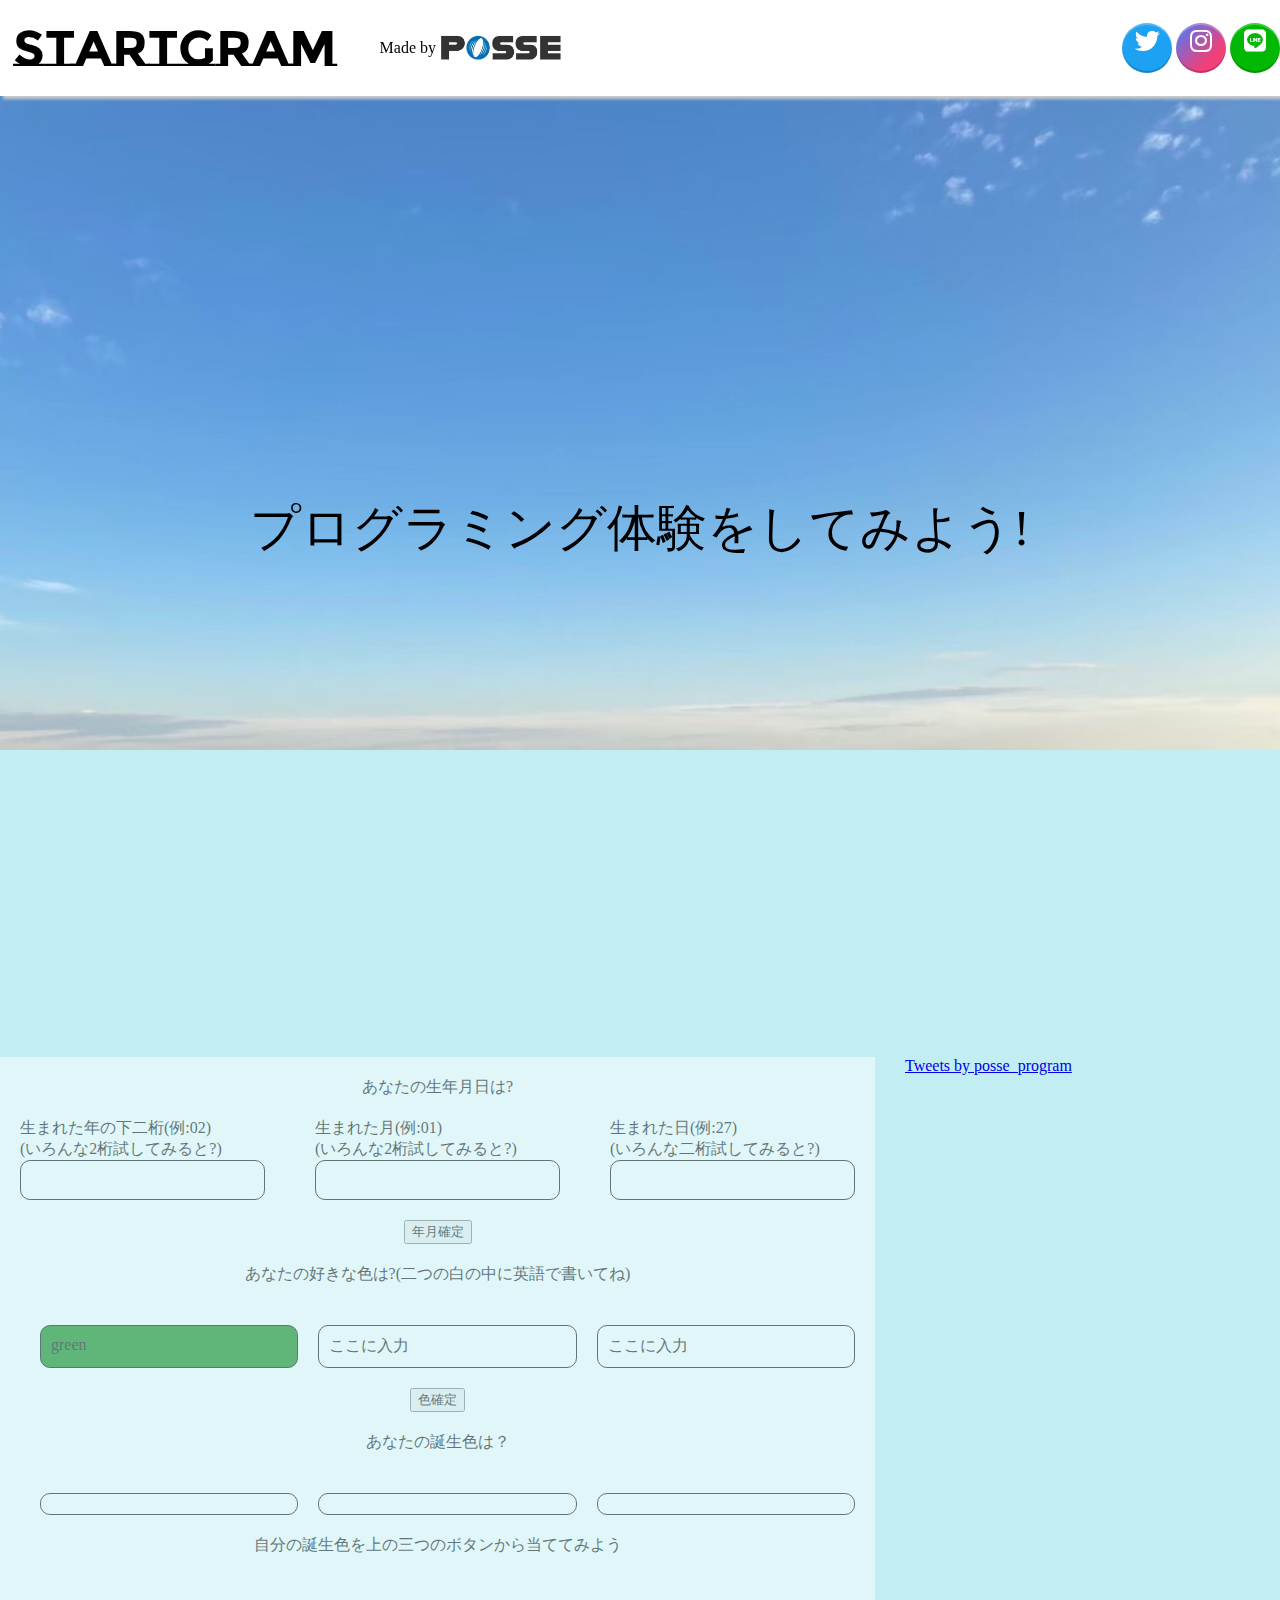
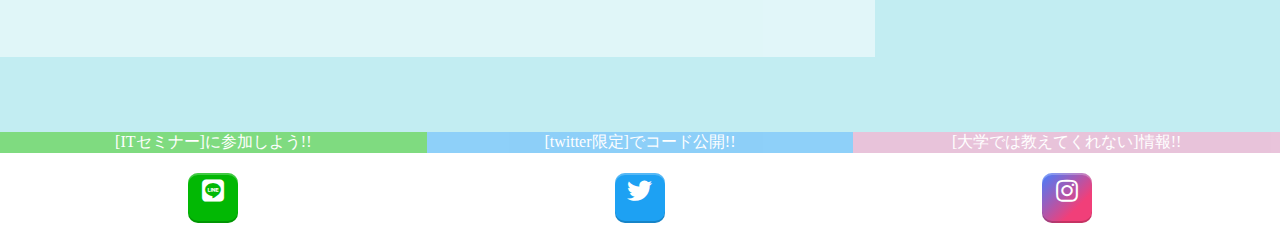
==== index.html @ d0ce382f "レスポンシブ対応実装" ====
<!DOCTYPE html>
<html lang="ja">

<head>
    <meta charset="UTF-8">
    <meta http-equiv="X-UA-Compatible" content="IE=edge">
    <meta name="viewport" content="width=device-width, initial-scale=1.0">
    <link rel="stylesheet" href="reset.css">
    <link rel="stylesheet" href="style.css">
    <link href="https://use.fontawesome.com/releases/v5.6.1/css/all.css" rel="stylesheet">
    <link href="https://fonts.googleapis.com/css?family=Montserrat+Subrayada" rel="stylesheet">
    <script type="text/javascript" src="https://code.jquery.com/jquery-1.12.4.min.js"></script>
    <title>Startgram</title>
</head>

<body>
    <header id="posselogoLink wrapper">
        <div class="site-header">
            <div class="title-of-website">

                <div class="menu-content">
                    <ul class="topmenu">
                        <li class="header-list">
                            <a href="#top" onclick="$('html,body').animate({ scrollTop: 0 }); return false;">
                                <span class="homepage-title">Startgram</span>
                            </a>
                        </li>

                    </ul>
                </div>
                <h1 class="posselogo">
                    Made by
                    <a href="https://posse-ap.com/">
                        <img src="posselogo.jpg" alt="POSSEロゴ">
                    </a>
                    </a>
                </h1>
            </div>
            <div>
                <a href="https://twitter.com/posse_program?ref_src=twsrc%5Etfw" class="btn-social-circle btn-social-circle--twitter">
                    <i class="fab fa-twitter"></i>
                </a>

                <a href="https://www.instagram.com/posse_programming/?ref=badge" class="btn-social-circle btn-social-circle--instagram">
                    <span class="insta">
            <i class="fab fa-instagram"></i>
          </span>
                </a>


                <a href="https://lin.ee/sQdqKjf" class="btn-social-circle btn-social-circle--line">
                    <i class="fab fa-line"></i>
                </a>
            </div>
        </div>
    </header>
    <div class="container">
        <div id="main-title">プログラミング体験をしてみよう!</div>
        <section class="main">
            <div id="main-container">
                <div>
                    <div id="question0">あなたの生年月日は?
                        <div class="input-birth">
                            <div>生まれた年の下二桁(例:02)<br>(いろんな2桁試してみると?)
                                <div class="input" id="edit-year" contenteditable="true"></div>
                            </div>
                            <div>生まれた月(例:01)<br>(いろんな2桁試してみると?)
                                <div class="input" id="edit-month" contenteditable="true"></div>
                            </div>
                            <div>生まれた日(例:27)<br>(いろんな二桁試してみると?)
                                <div class="input" id="edit-date" contenteditable="true"></div>
                            </div>
                        </div>
                        <div class="button-container">
                            <button id="decide-birth">年月確定</button>
                        </div>
                    </div>
                    <div id="question1">あなたの好きな色は?(二つの白の中に英語で書いてね)
                        <div id="choice-container1">
                            <div id="choice10">green</div>
                            <div id="choice11" contenteditable="true">ここに入力</div>
                            <div id="choice12" contenteditable="true">ここに入力</div>
                        </div>
                        <div class="button-container">
                            <button id="decide-color">色確定</button>
                        </div>
                    </div>
                    <div id="question2">あなたの誕生色は？
                        <div id="choice-container2">
                            <div id="choice20"></div>
                            <div id="choice21"></div>
                            <div id="choice22"></div>
                        </div>
                        <div id="answer2">自分の誕生色を上の三つのボタンから当ててみよう</div>
                    </div>
                </div>
            </div>
            <div id="side-container">
                <a class="twitter-timeline" data-lang="ja" data-width="470" data-height="600" data-theme="light" href="https://twitter.com/posse_program?ref_src=twsrc%5Etfw">Tweets by posse_program</a>
                <script async src="https://platform.twitter.com/widgets.js" charset="utf-8"></script>
            </div>
            <div class="responsive-tweet">
                <blockquote class="twitter-tweet">
                    <p lang="ja" dir="ltr">プログラミングは9割挫折するって言われてるけど、POSSEに入ってから1年以上プログラミング継続できてるなぁ😌<br>メンバーにわからないところ聞いたり、一緒に勉強できるから楽しいし、何より学びになるのが最高すぎる✨<br>これからも全員で成長していこうねぇー！<br><br> <a href="https://twitter.com/hashtag/%E9%A7%86%E3%81%91%E5%87%BA%E3%81%97%E3%82%A8%E3%83%B3%E3%82%B8%E3%83%8B%E3%82%A2%E3%81%A8%E7%B9%8B%E3%81%8C%E3%82%8A%E3%81%9F%E3%81%84?src=hash&amp;ref_src=twsrc%5Etfw">#駆け出しエンジニアと繋がりたい</a></p>&mdash;
                    POSSE | 新メンバー募集中！ (@posse_program) <a href="https://twitter.com/posse_program/status/1436269216013815810?ref_src=twsrc%5Etfw">September 10, 2021</a></blockquote>
                <script async src="https://platform.twitter.com/widgets.js" charset="utf-8"></script>
            </div>
    </div>
    </section>
    <!-- section2-->
    <section id="share-section">
        <div class="explain-message">
            <p>あなたが書いたカラーは、<span class="important-word">プログラミングのコード</span>として使われています!</p>
            <p>これはPOSSEの<span class="important-word">半年間の活動</span>で実際に作れるようになります!</p>
        </div>
        <div class="share-message">
            <span>↓あなたのラッキーカラーを共有↓</span>
        </div>
        
        <div class="share-button">
            <div>
                <iframe id="twitter-widget-2" scrolling="no" frameborder="0" allowtransparency="true" allowfullscreen="true" class="twitter-share-button twitter-share-button-rendered twitter-tweet-button" title="Twitter Tweet Button" src="https://platform.twitter.com/widgets/tweet_button.4e067713e19d4fff483536ddc4df18b9.ja.html#dnt=false&amp;hashtags=%E8%A1%A8%E5%8F%82%E9%81%93&amp;id=twitter-widget-2&amp;lang=ja&amp;original_referer=http%3A%2F%2F127.0.0.1%3A5500%2F&amp;related=posse_program&amp;size=l&amp;text=Document&amp;time=1644976574074&amp;type=share&amp;url=https%3A%2F%2Fposse-ap.com%2F&amp;via=posse_program" data-url="https://posse-ap.com/" style="position: static; visibility: visible; width: 100px; height: 50px;"></iframe>
                <!-- <a href="https://twitter.com/share?ref_src=twsrc%5Etfw" class="twitter-share-button" data-url="https://posse-ap.com/" data-text="" data-via="posse_program" data-hashtags="表参道" data-related="posse_program" data-size="large" data-show-count="false" id="check-button">Tweet</a>
                <!-- <script async src="https://platform.twitter.com/widgets.js" charset="utf-8"></script> --> 
            </div>
            <div>
                <!-- 表示されない -->
            </div>
           
        </div>
    </section>
    </div>
    <!-- footer -->
    <footer>

        <div class=" line-area">
            <div class="icon line-title">[ITセミナー]に参加しよう!!</div>
            <div class="icon">
                <a href=" https://lin.ee/sQdqKjf " class="btn-social-circle btn-social-circle--line app-mark">
                    <i class="fab fa-line "></i>
                </a>
            </div>
        </div>
        <!-- 表示されない -->

        <div class="twitter-area">
            <div class="icon twitter-title ">[twitter限定]でコード公開!!</div>
            <div class="icon">
                <a href="https://twitter.com/posse_program?ref_src=twsrc%5Etfw " class="btn-social-circle btn-social-circle--twitter app-mark">
                    <i class="fab fa-twitter "></i>
                </a>
            </div>
        </div>
        <div class="insta-area">
            <div class="icon insta-title">[大学では教えてくれない]情報!!</div>
            <div class="icon">
                <a href="https://www.instagram.com/posse_programming/?ref=badge " class="btn-social-circle btn-social-circle--instagram app-mark">
                    <span class="insta ">
                     <i class="fab fa-instagram "></i>
                    </span>
                </a>
            </div>
    </footer>
</body>
<script src="script.js "></script>
<script src="https://www.line-website.com/social-plugins/js/thirdparty/loader.min.js " async="async " defer="defer "></script>

</html>
---- style.css ----
body {
        background-color: #C2EDF2;
        background-image: url("skyphoto.jpg");
        background-repeat: no-repeat;
        background-size: 100% 750px;
        /* 1400px 750px; */
        margin: 0;
        padding: 0;
        /* position: fixed; */
    }
    /* //////////header//////////// */
    
    .title-of-website {
        display: flex;
        margin-right: auto;
    }
    /* .all-header {
    display: flex;
    justify-content: center;
    background: white;
    position: fixed;
    width: 100%;
    height: 96px;
    z-index: 100;
    box-shadow: 3px 3px 3px rgb(204 204 204);
} */
    
    .site-header {
        display: flex;
        align-items: center;
        justify-content: center;
        background: white;
        position: fixed;
        width: 100%;
        height: 96px;
        z-index: 100;
        box-shadow: 3px 3px 3px rgb(204 204 204);
        display: flex;
        align-items: center;
        font-family: "Yu Gothic", "游ゴシック", YuGothic, "游ゴシック体";
        height: 96px;
        top: 0;
    }
    
    .posselogo {
        text-align: center;
        align-items: center;
        display: flex;
    }
    
    .posselogo img {
        max-width: 130px;
        vertical-align: middle;
        object-fit: cover;
    }
    
    .menu-content {
        margin-right: 30px;
    }
    
    .topmenu {
        justify-content: center;
        display: flex;
        font-weight: bold;
        font-size: 20px;
        flex-grow: 1;
    }
    /* ヘッダー内の文字に触れた時 */
    
    .header-list a:hover {
        color: gray;
        border-radius: 10px;
        transition: 0.3s;
    }
    /* ヘッダー内文字 */
    
    .header-list a {
        text-decoration: none;
        color: black;
        padding: 0 1vw;
        white-space: nowrap;
    }
    
    .homepage-title {
        font-family: 'Montserrat Subrayada', sans-serif;
        font-size: 50px;
    }
    /* ツイッタ,インスタ、LINEの共有ボタン*/
    
    .btn-social-circle {
        display: inline-block;
        position: relative;
        box-sizing: border-box;
        text-decoration: none;
        color: #FFF;
        width: 50px;
        height: 50px;
        padding: 5px;
        font-size: 25px;
        border-radius: 50%;
        text-align: center;
        box-shadow: inset 0 2px 0px rgba(255, 255, 255, 0.25), inset 0 -2px 0px rgba(0, 0, 0, 0.18);
        transition: .2s;
    }
    
    .btn-social-circle .fa-instagram .fa-twitter {
        line-height: 30px;
    }
    
    .btn-social-circle:hover {
        box-shadow: none;
    }
    
    .btn-social-circle--twitter {
        background: #1da1f3;
        /* border: solid 5px #1da1f3; */
    }
    
    .btn-social-circle--instagram {
        background: linear-gradient(135deg, #427eff 0%, #f13f79 70%) no-repeat;
        /*グラデーション①*/
        ;
        /* border: solid 5px linear-gradient(135deg, #427eff 0%, #f13f79 70%) no-repeat; */
        /* linear-gradient(135deg, #427eff 0%, #f13f79 70%) no-repeat; */
    }
    
    .btn-social-circle--line {
        background: #02B804;
        /* border: solid 5px #02B804; */
    }
    
    .container {
        margin: 0 auto;
        /* width: 1200px; */
    }
    /* /////////section1//////////  */
    
    #main-title {
        margin: 55vh 0;
        text-align: center;
        font-size: 50px;
    }
    
    .main {
        display: flex;
        margin: 75px auto;
        gap: 20px;
    }
    
    #main-container {
        width: 70%;
        height: 600px;
        margin-right: 10px;
        background-color: white;
        opacity: 0.5;
    }
    
    h2 {
        text-align: center;
        margin: 30px 0;
        font-size: 30px;
    }
    
    #question0,#question1,#question2{
        margin-bottom: 20px;
        margin-top: 20px;
        text-align:center;
    }
    
    .input-birth {
        display: flex;
        padding:20px;
    }
    .input-birth>div+div{
        margin-left:50px;
    }
    .input-birth>div {
        width:calc(100% /3);
    }
    
    .button-container{
        display:flex;
        justify-content: center;
    }

    #choice-container1,
    #choice-container2 {
        display: flex;
        padding:20px;
    }
    
    #choice-container1>div,
    #choice-container2>div {
        width:calc(100% / 3);
        margin-top: 20px;
        margin-left:20px;
        background-color: white;
        border: 1px solid black;
        padding: 10px;
        border-radius:10px;
    }
    
    #answer2 {
        margin-bottom: 20px;
        display: inline-block;
        text-align: center;
    }
    
    #side-container {
        width: 30%;
        height: 600px;
    }
    
    .input {
        background-color: white;
        border: 1px solid black;
        padding:10px;
        border-radius:10px;
    }
    
    .responsive-tweet {
        display: none;
    }
    /* /////// section2/////////// */
    
    #share-section {
        display: flex;
        flex-direction: column;
        align-items: center;
        text-align: center;
        justify-content: center;
        border: 3px solid grey;
        border-radius: 20px;
        /* margin-top: 20px; */
        z-index: 1;
        /* margin: 100px; */
        margin: 100px 10vw;
        padding: 20px 10px;
    }
    
    .share-button {
        display: flex;
        gap: 20px;
    }
    
    .share-message {
        letter-spacing: 0.42em;
    }
    
    .explain-message {
        letter-spacing: 0.22em;
    }
    
    .important-word {
        font-weight: bold;
    }
   
/*///////// footer ///////////// */
    
    footer {
        display: flex;
        text-align: center;
        background-color: white;
        width: 100%;
        height: 100px;
    }
    
    footer>div {
        width: calc(100% / 3);
    }
    
    .line-title {
        background-color: #02B804;
        background-size: 10px 10px;
        opacity: 0.5;
        color: white;
    }
    
    .twitter-title {
        background-color: #1da1f3;
        background-size: 10px 10px;
        opacity: 0.5;
        color: white;
    }
    
    .insta-title {
        background-color: #D389B7;
        background-size: 10px 10px;
        opacity: 0.5;
        color: white;
    }
    
    .app-mark {
        top: 20px;
        border-radius: 10px;
    }
    
    .icon {
        display: flex;
        flex-direction: column;
        text-align: center;
        align-items: center;
    }
    
    @media screen and (max-width: 960px) {
        html {
            max-width: 960px;
        }
        .main {
            max-width: 900px;
        }
        .container {
            margin: 0 auto;
            max-width: 960px;
        }
    }
    
    @media screen and (max-width: 768px) {
        html {
            max-width: 768px;
        }
        .homepage-title {
            font-size: 4vw;
        }
        #main-title {
            font-size: 40px;
        }
        .main {
            max-width: 730px;
        }
    }
    
    @media screen and (max-width: 600px) {
        .title-of-website {
            margin: 0;
        }

        .main-header {
            max-width: 600px;
        }
        .site-header {
            max-width: 600px;
        }
        #main-title {
            font-size: 5vw;
        }
        #main-container {
            width: 90%;
            margin: auto;
        }
        #side-container {
            display: none;
        }
        .responsive-tweet {
            display: block;
            width: 90%;
            margin: auto;
        }
        .main {
            flex-direction: column;
        }
        .btn-social-circle {
            display: none;
        }
        .linelogo {
            display: none;
        }
        .footer-linelogo {
            display: block;
        }
        footer {
            flex-basis: 33%;
            height: 130px;
        }

        .app-mark {
            display: block;
        }
    }
    
    @media screen and (max-width: 480px) {}
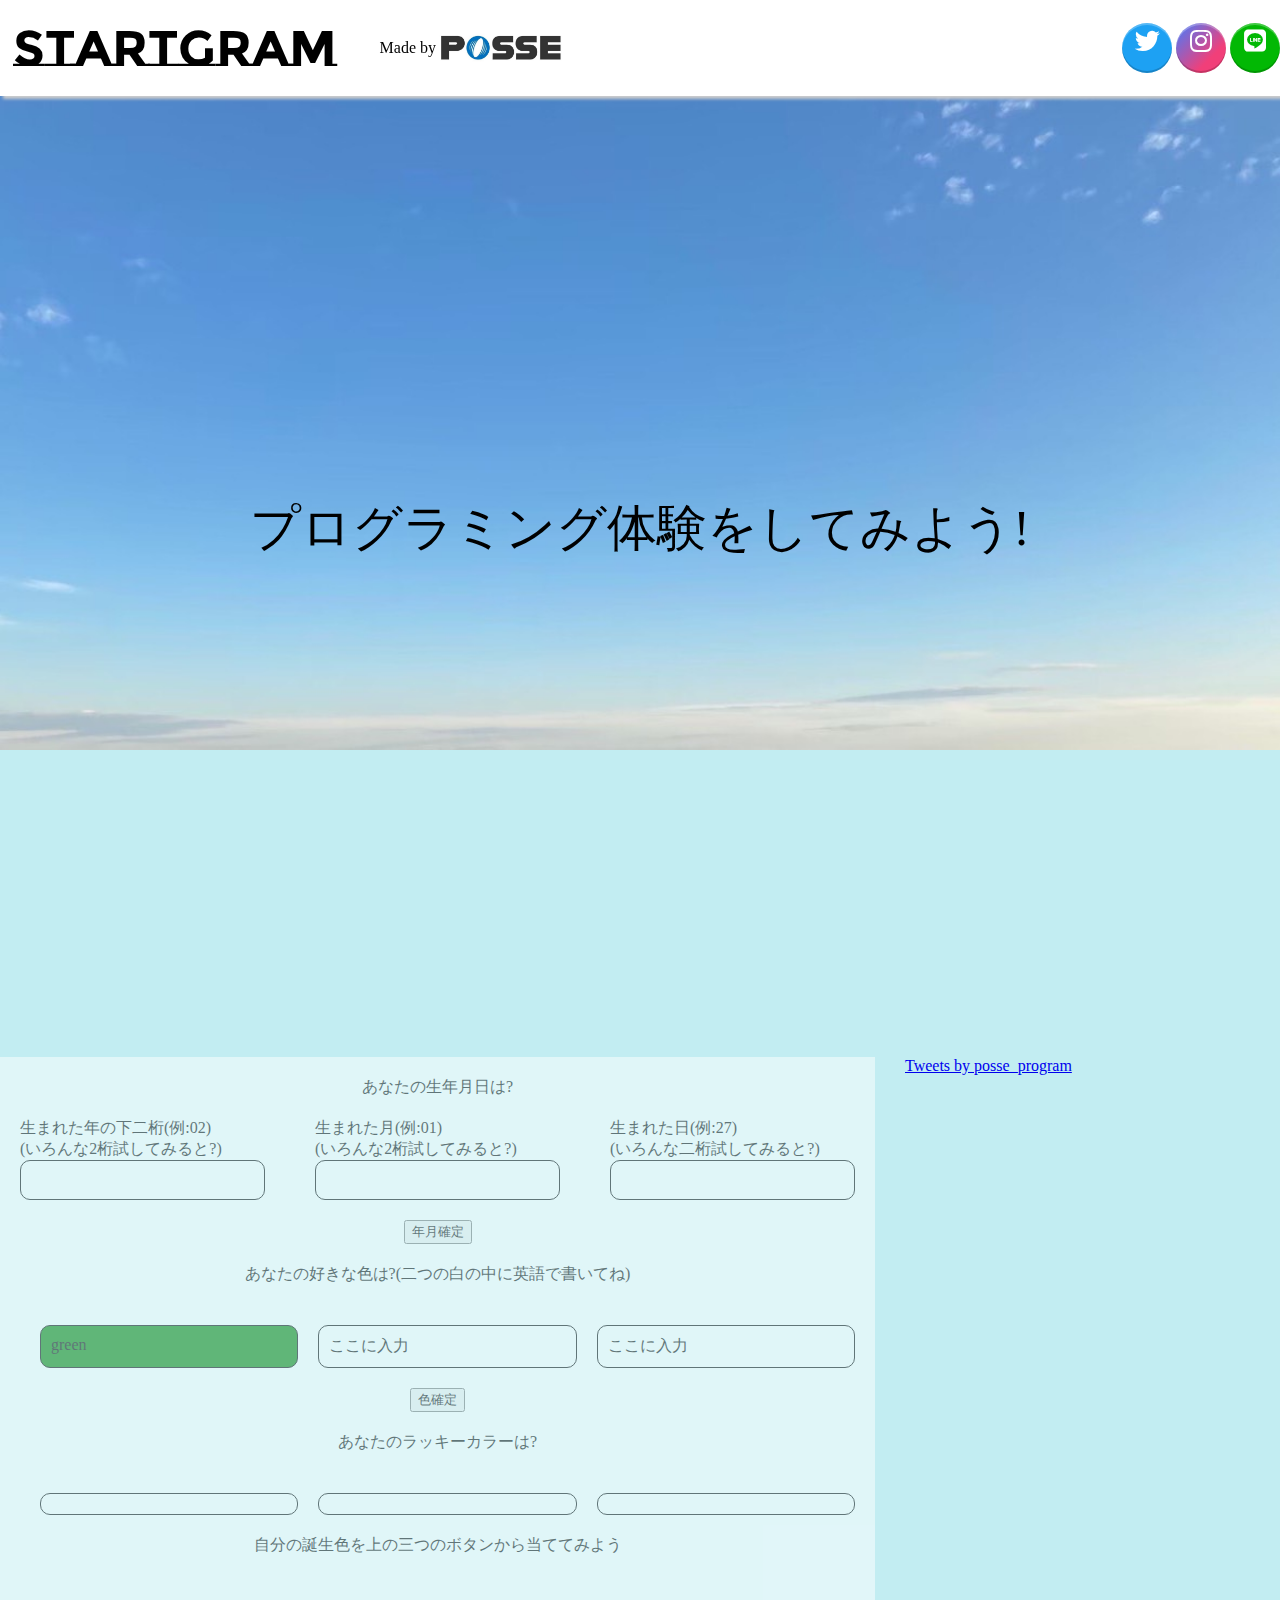
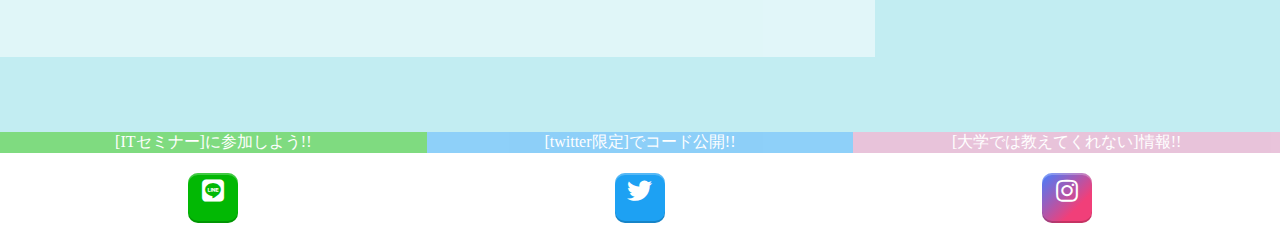
==== commit 5a10359f: "responsive" ====
--- a/index.html
+++ b/index.html
@@ -85,7 +85,7 @@
                             <button id="decide-color">色確定</button>
                         </div>
                     </div>
-                    <div id="question2">あなたの誕生色は？
+                    <div id="question2">あなたのラッキーカラーは?
                         <div id="choice-container2">
                             <div id="choice20"></div>
                             <div id="choice21"></div>
@@ -118,13 +118,10 @@
         </div>
         
         <div class="share-button">
-            <div>
-                <iframe id="twitter-widget-2" scrolling="no" frameborder="0" allowtransparency="true" allowfullscreen="true" class="twitter-share-button twitter-share-button-rendered twitter-tweet-button" title="Twitter Tweet Button" src="https://platform.twitter.com/widgets/tweet_button.4e067713e19d4fff483536ddc4df18b9.ja.html#dnt=false&amp;hashtags=%E8%A1%A8%E5%8F%82%E9%81%93&amp;id=twitter-widget-2&amp;lang=ja&amp;original_referer=http%3A%2F%2F127.0.0.1%3A5500%2F&amp;related=posse_program&amp;size=l&amp;text=Document&amp;time=1644976574074&amp;type=share&amp;url=https%3A%2F%2Fposse-ap.com%2F&amp;via=posse_program" data-url="https://posse-ap.com/" style="position: static; visibility: visible; width: 100px; height: 50px;"></iframe>
-                <!-- <a href="https://twitter.com/share?ref_src=twsrc%5Etfw" class="twitter-share-button" data-url="https://posse-ap.com/" data-text="" data-via="posse_program" data-hashtags="表参道" data-related="posse_program" data-size="large" data-show-count="false" id="check-button">Tweet</a>
-                <!-- <script async src="https://platform.twitter.com/widgets.js" charset="utf-8"></script> --> 
-            </div>
-            <div>
-                <!-- 表示されない -->
+            <div id="tweet-share-container">
+                <div>
+                    <a class="twitter-share-button" id="tweet-share">Tweet</a>
+                </div>
             </div>
            
         </div>
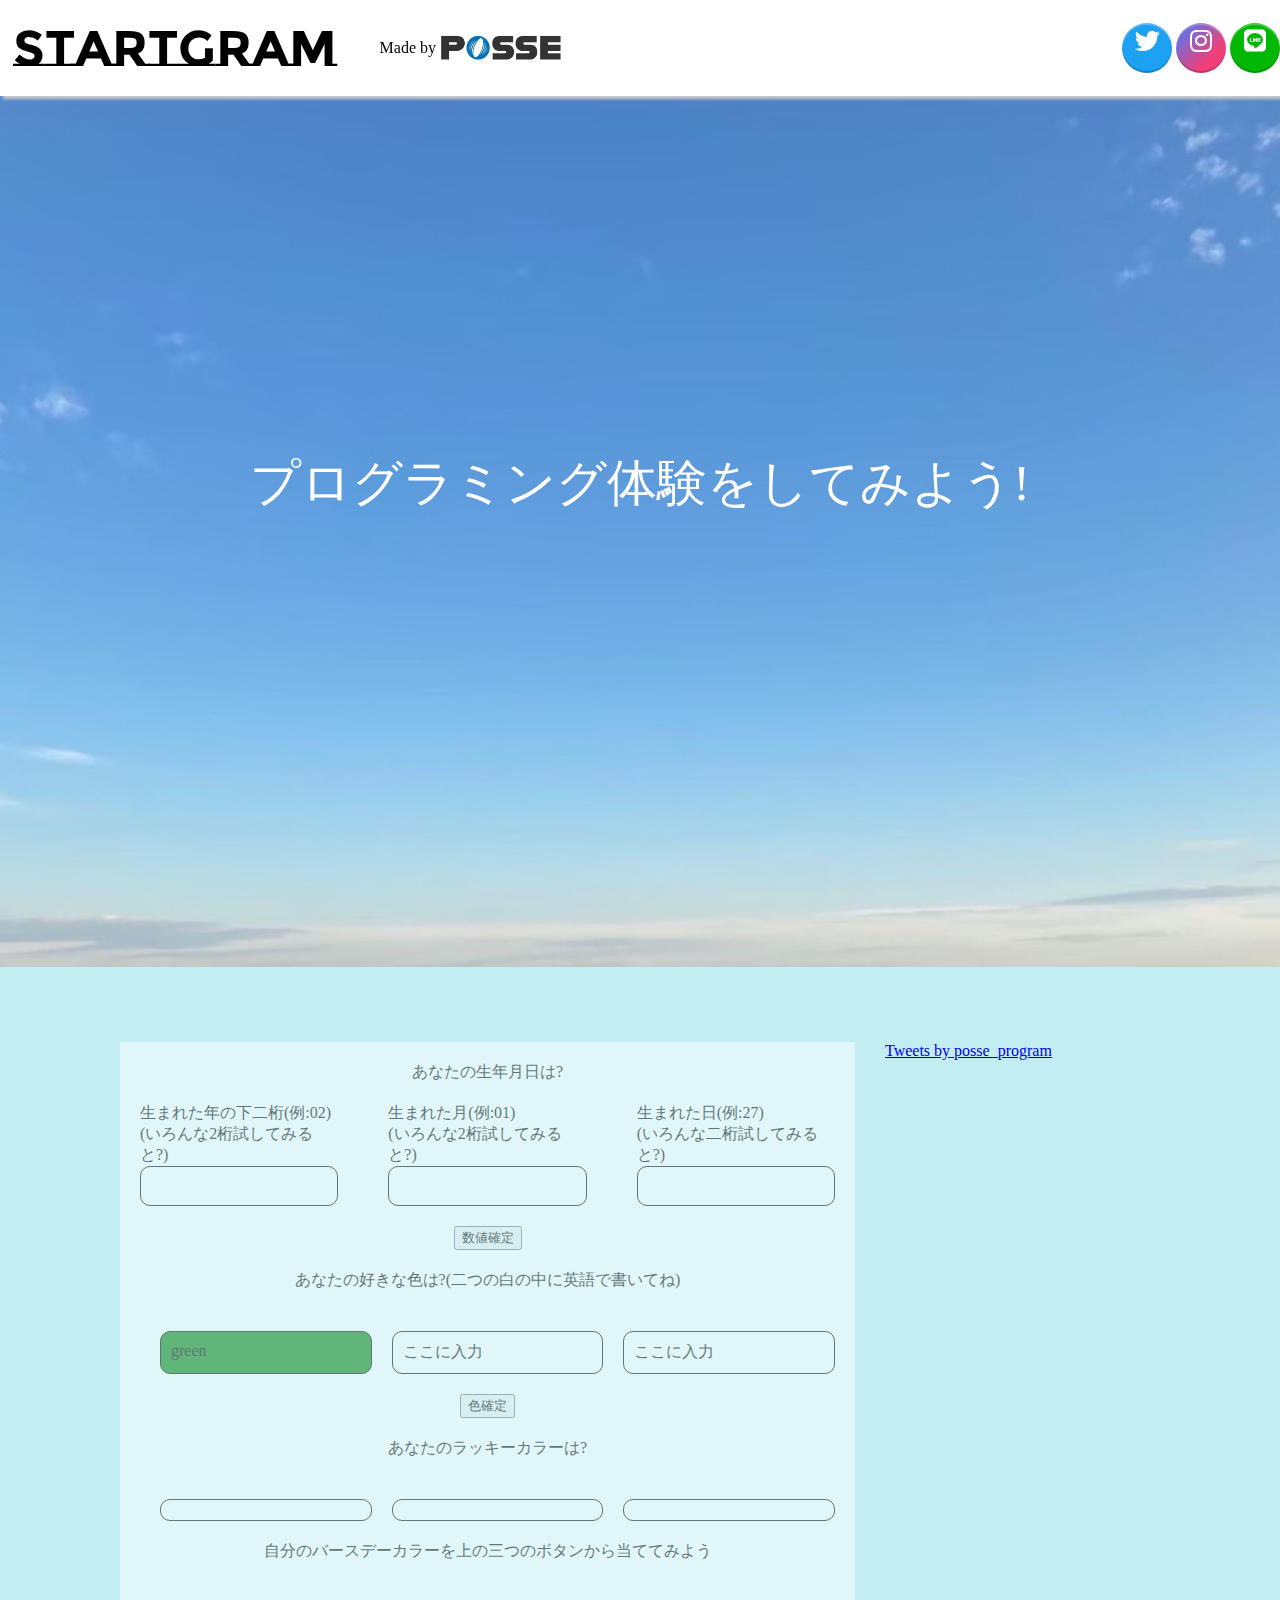
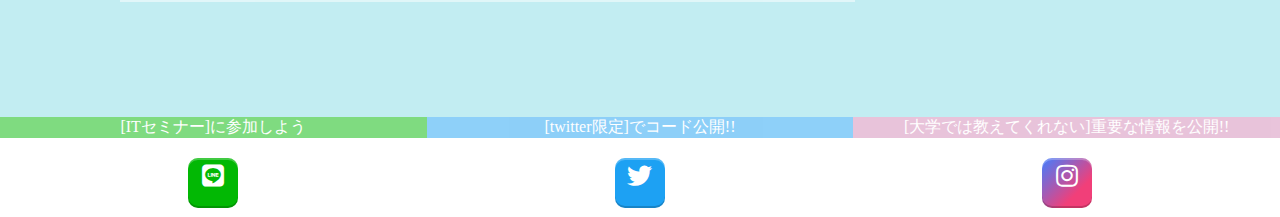
==== commit 81ec6114: "色々" ====
--- a/index.html
+++ b/index.html
@@ -9,19 +9,20 @@
     <link rel="stylesheet" href="style.css">
     <link href="https://use.fontawesome.com/releases/v5.6.1/css/all.css" rel="stylesheet">
     <link href="https://fonts.googleapis.com/css?family=Montserrat+Subrayada" rel="stylesheet">
-    <script type="text/javascript" src="https://code.jquery.com/jquery-1.12.4.min.js"></script>
-    <title>Startgram</title>
+    <title>Document</title>
 </head>
 
 <body>
     <header id="posselogoLink wrapper">
+        <!-- 横幅ずれないよう固定 -->
+
         <div class="site-header">
             <div class="title-of-website">
 
                 <div class="menu-content">
                     <ul class="topmenu">
                         <li class="header-list">
-                            <a href="#top" onclick="$('html,body').animate({ scrollTop: 0 }); return false;">
+                            <a href="#aboutLink">
                                 <span class="homepage-title">Startgram</span>
                             </a>
                         </li>
@@ -30,13 +31,13 @@
                 </div>
                 <h1 class="posselogo">
                     Made by
-                    <a href="https://posse-ap.com/">
+                    <a href="#top" onclick="$('html,body').animate({ scrollTop: 0 }); return false;">
                         <img src="posselogo.jpg" alt="POSSEロゴ">
                     </a>
                     </a>
                 </h1>
             </div>
-            <div>
+            <div class="sns-share-button">
                 <a href="https://twitter.com/posse_program?ref_src=twsrc%5Etfw" class="btn-social-circle btn-social-circle--twitter">
                     <i class="fab fa-twitter"></i>
                 </a>
@@ -44,7 +45,7 @@
                 <a href="https://www.instagram.com/posse_programming/?ref=badge" class="btn-social-circle btn-social-circle--instagram">
                     <span class="insta">
             <i class="fab fa-instagram"></i>
-          </span>
+                  </span>
                 </a>
 
 
@@ -54,8 +55,8 @@
             </div>
         </div>
     </header>
+    <div id="main-title">プログラミング体験をしてみよう!</div>
     <div class="container">
-        <div id="main-title">プログラミング体験をしてみよう!</div>
         <section class="main">
             <div id="main-container">
                 <div>
@@ -72,7 +73,7 @@
                             </div>
                         </div>
                         <div class="button-container">
-                            <button id="decide-birth">年月確定</button>
+                            <button id="decide-birth">数値確定</button>
                         </div>
                     </div>
                     <div id="question1">あなたの好きな色は?(二つの白の中に英語で書いてね)
@@ -91,7 +92,7 @@
                             <div id="choice21"></div>
                             <div id="choice22"></div>
                         </div>
-                        <div id="answer2">自分の誕生色を上の三つのボタンから当ててみよう</div>
+                        <div id="answer2">自分のバースデーカラーを上の三つのボタンから当ててみよう</div>
                     </div>
                 </div>
             </div>
@@ -116,27 +117,30 @@
         <div class="share-message">
             <span>↓あなたのラッキーカラーを共有↓</span>
         </div>
-        
+
+        <!-- section2-->
+
+
         <div class="share-button">
             <div id="tweet-share-container">
                 <div>
-                    <a class="twitter-share-button" id="tweet-share">Tweet</a>
+                    <a id="tweet-share">Tweet</a>
                 </div>
             </div>
-           
+            <!-- 表示されない -->
+            <iframe data-lang="ja" data-type="share-a" data-env="REAL" data-url="https://posse-ap.github.io/posse1-hackathon-202202-team2F/" data-color="default" data-size="small" data-count="false" data-ver="3" data-line-it-id="0" scrolling="no" frameborder="0"
+                allowtransparency="true" style="width: 100px; height: 100px; visibility: visible; position:static !important; opacity:1 !important" class="line-it-button" src="https://social-plugins.line.me/widget/share?url=https%3A%2F%2Fposse-ap.github.io%2Fposse1-hackathon-202202-team2F%2F&amp;buttonType=share-a&amp;size=small&amp;count=false&amp;color=default&amp;lang=ja&amp;type=share&amp;env=REAL&amp;ver=3&amp;id=0&amp;origin=https://posse-ap.github.io/posse1-hackathon-202202-team2F/&amp;title=Document"></iframe>
+
         </div>
     </section>
     </div>
     <!-- footer -->
     <footer>
-
-        <div class=" line-area">
-            <div class="icon line-title">[ITセミナー]に参加しよう!!</div>
-            <div class="icon">
-                <a href=" https://lin.ee/sQdqKjf " class="btn-social-circle btn-social-circle--line app-mark">
-                    <i class="fab fa-line "></i>
-                </a>
-            </div>
+        <div class="icon line-area">
+            <div class="icon line-title">[ITセミナー]に参加しよう</div>
+            <a href=" https://lin.ee/sQdqKjf " class="btn-social-circle btn-social-circle--line app-mark">
+                <i class="fab fa-line "></i>
+            </a>
         </div>
         <!-- 表示されない -->
 
@@ -149,17 +153,18 @@
             </div>
         </div>
         <div class="insta-area">
-            <div class="icon insta-title">[大学では教えてくれない]情報!!</div>
-            <div class="icon">
+            <div class="icon insta-title">[大学では教えてくれない]重要な情報を公開!!</div>
+            <div class="icon ">
                 <a href="https://www.instagram.com/posse_programming/?ref=badge " class="btn-social-circle btn-social-circle--instagram app-mark">
                     <span class="insta ">
-                     <i class="fab fa-instagram "></i>
-                    </span>
+            <i class="fab fa-instagram "></i>
+          </span>
                 </a>
             </div>
     </footer>
 </body>
 <script src="script.js "></script>
 <script src="https://www.line-website.com/social-plugins/js/thirdparty/loader.min.js " async="async " defer="defer "></script>
+<script src="https://www.line-website.com/social-plugins/js/thirdparty/loader.min.js" async="async" defer="defer"></script>
 
 </html>--- a/style.css
+++ b/style.css
@@ -1,8 +1,7 @@
     body {
         background-color: #C2EDF2;
-        background-image: url("skyphoto.jpg");
         background-repeat: no-repeat;
-        background-size: 100% 750px;
+        background-size: 100% 100%;
         /* 1400px 750px; */
         margin: 0;
         padding: 0;
@@ -86,6 +85,8 @@
         font-size: 50px;
     }
     /* ツイッタ,インスタ、LINEの共有ボタン*/
+    
+    .sns-share-button {}
     
     .btn-social-circle {
         display: inline-block;
@@ -130,27 +131,33 @@
     }
     
     .container {
-        margin: 0 auto;
-        /* width: 1200px; */
+        width: 1200px;
     }
     /* /////////section1//////////  */
     
     #main-title {
-        margin: 55vh 0;
+        background-image: url("skyphoto.jpg");
+        background-size: cover;
+        background-repeat: no-repeat;
+        padding: 50vh 0;
         text-align: center;
         font-size: 50px;
+        color: white;
+        width: 100%;
     }
     
     .main {
         display: flex;
-        margin: 75px auto;
+        justify-content: center;
+        margin: 75px 0 75px 120px;
         gap: 20px;
     }
     
     #main-container {
         width: 70%;
-        height: 600px;
+        height: 100%;
         margin-right: 10px;
+        margin-left: auto;
         background-color: white;
         opacity: 0.5;
     }
@@ -161,43 +168,47 @@
         font-size: 30px;
     }
     
-    #question0,#question1,#question2{
+    #question0,
+    #question1,
+    #question2 {
         margin-bottom: 20px;
         margin-top: 20px;
-        text-align:center;
+        text-align: center;
     }
     
     .input-birth {
         display: flex;
-        padding:20px;
-    }
-    .input-birth>div+div{
-        margin-left:50px;
-    }
+        padding: 20px;
+    }
+    
+    .input-birth>div+div {
+        margin-left: 50px;
+    }
+    
     .input-birth>div {
-        width:calc(100% /3);
-    }
-    
-    .button-container{
-        display:flex;
-        justify-content: center;
-    }
-
+        width: calc(100% /3);
+    }
+    
+    .button-container {
+        display: flex;
+        justify-content: center;
+    }
+    
     #choice-container1,
     #choice-container2 {
         display: flex;
-        padding:20px;
+        padding: 20px;
     }
     
     #choice-container1>div,
     #choice-container2>div {
-        width:calc(100% / 3);
+        width: calc(100% / 3);
         margin-top: 20px;
-        margin-left:20px;
+        margin-left: 20px;
         background-color: white;
         border: 1px solid black;
         padding: 10px;
-        border-radius:10px;
+        border-radius: 10px;
     }
     
     #answer2 {
@@ -214,8 +225,8 @@
     .input {
         background-color: white;
         border: 1px solid black;
-        padding:10px;
-        border-radius:10px;
+        padding: 10px;
+        border-radius: 10px;
     }
     
     .responsive-tweet {
@@ -254,8 +265,13 @@
     .important-word {
         font-weight: bold;
     }
-   
-/*///////// footer ///////////// */
+    /* .share-comment {
+display: flex;
+flex-direction: column;
+justify-content: center;
+align-items: center;
+} */
+    /*///////// footer ///////////// */
     
     footer {
         display: flex;
@@ -296,8 +312,6 @@
     }
     
     .icon {
-        display: flex;
-        flex-direction: column;
         text-align: center;
         align-items: center;
     }
@@ -306,52 +320,48 @@
         html {
             max-width: 960px;
         }
-        .main {
+        .man {
             max-width: 900px;
         }
-        .container {
+        .ctainer {
             margin: 0 auto;
             max-width: 960px;
         }
     }
     
     @media screen and (max-width: 768px) {
-        html {
+        h {
             max-width: 768px;
         }
-        .homepage-title {
+        epage-title {
             font-size: 4vw;
         }
         #main-title {
             font-size: 40px;
         }
-        .main {
+        .man {
             max-width: 730px;
         }
     }
     
     @media screen and (max-width: 600px) {
-        .title-of-website {
-            margin: 0;
-        }
-
-        .main-header {
+        .-header {
             max-width: 600px;
         }
-        .site-header {
+        .se-header {
             max-width: 600px;
         }
         #main-title {
             font-size: 5vw;
         }
-        #main-container {
+        #man-container {
             width: 90%;
             margin: auto;
         }
-        #side-container {
+        #sie-container {
             display: none;
         }
-        .responsive-tweet {
+        .rponsive-tweet {
             display: block;
             width: 90%;
             margin: auto;
@@ -359,22 +369,17 @@
         .main {
             flex-direction: column;
         }
-        .btn-social-circle {
+        .b-social-circle {
             display: none;
         }
-        .linelogo {
+        .elogo {
             display: none;
         }
-        .footer-linelogo {
+        ter-linelogo {
             display: block;
         }
         footer {
             flex-basis: 33%;
-            height: 130px;
-        }
-
-        .app-mark {
-            display: block;
         }
     }
     
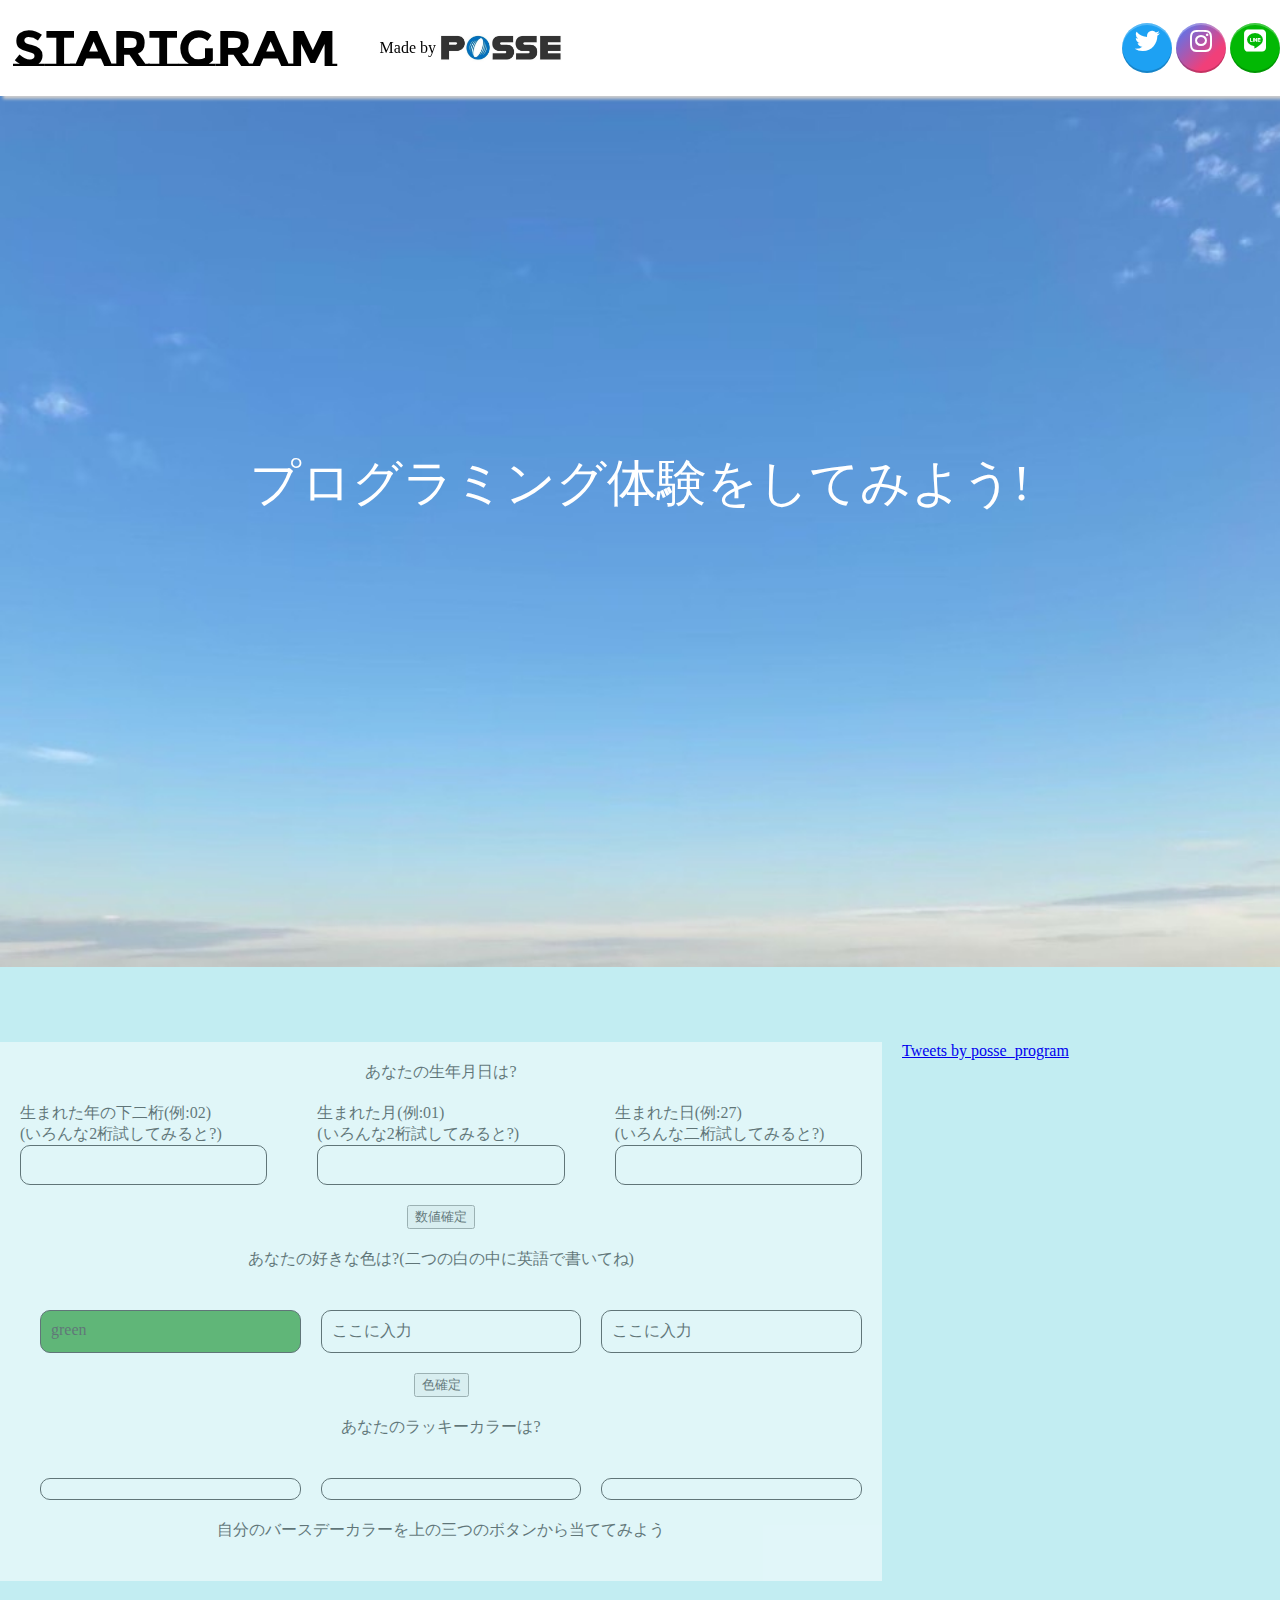
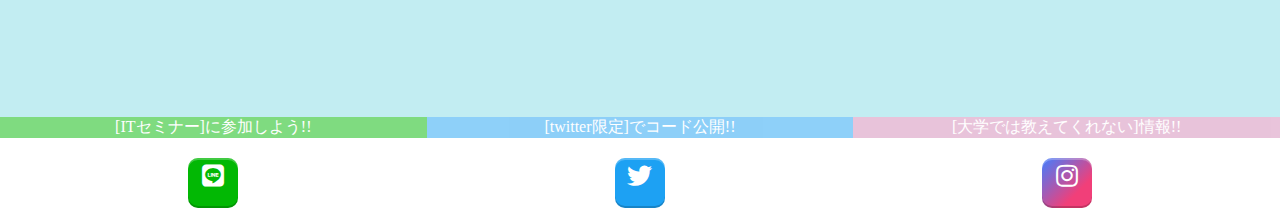
==== commit 7255099b: "共有" ====
--- a/index.html
+++ b/index.html
@@ -9,20 +9,19 @@
     <link rel="stylesheet" href="style.css">
     <link href="https://use.fontawesome.com/releases/v5.6.1/css/all.css" rel="stylesheet">
     <link href="https://fonts.googleapis.com/css?family=Montserrat+Subrayada" rel="stylesheet">
-    <title>Document</title>
+    <script type="text/javascript" src="https://code.jquery.com/jquery-1.12.4.min.js"></script>
+    <title>Startgram</title>
 </head>
 
 <body>
     <header id="posselogoLink wrapper">
-        <!-- 横幅ずれないよう固定 -->
-
         <div class="site-header">
             <div class="title-of-website">
 
                 <div class="menu-content">
                     <ul class="topmenu">
                         <li class="header-list">
-                            <a href="#aboutLink">
+                            <a href="#top" onclick="$('html,body').animate({ scrollTop: 0 }); return false;">
                                 <span class="homepage-title">Startgram</span>
                             </a>
                         </li>
@@ -31,7 +30,7 @@
                 </div>
                 <h1 class="posselogo">
                     Made by
-                    <a href="#top" onclick="$('html,body').animate({ scrollTop: 0 }); return false;">
+                    <a href="https://posse-ap.com/">
                         <img src="posselogo.jpg" alt="POSSEロゴ">
                     </a>
                     </a>
@@ -100,12 +99,6 @@
                 <a class="twitter-timeline" data-lang="ja" data-width="470" data-height="600" data-theme="light" href="https://twitter.com/posse_program?ref_src=twsrc%5Etfw">Tweets by posse_program</a>
                 <script async src="https://platform.twitter.com/widgets.js" charset="utf-8"></script>
             </div>
-            <div class="responsive-tweet">
-                <blockquote class="twitter-tweet">
-                    <p lang="ja" dir="ltr">プログラミングは9割挫折するって言われてるけど、POSSEに入ってから1年以上プログラミング継続できてるなぁ😌<br>メンバーにわからないところ聞いたり、一緒に勉強できるから楽しいし、何より学びになるのが最高すぎる✨<br>これからも全員で成長していこうねぇー！<br><br> <a href="https://twitter.com/hashtag/%E9%A7%86%E3%81%91%E5%87%BA%E3%81%97%E3%82%A8%E3%83%B3%E3%82%B8%E3%83%8B%E3%82%A2%E3%81%A8%E7%B9%8B%E3%81%8C%E3%82%8A%E3%81%9F%E3%81%84?src=hash&amp;ref_src=twsrc%5Etfw">#駆け出しエンジニアと繋がりたい</a></p>&mdash;
-                    POSSE | 新メンバー募集中！ (@posse_program) <a href="https://twitter.com/posse_program/status/1436269216013815810?ref_src=twsrc%5Etfw">September 10, 2021</a></blockquote>
-                <script async src="https://platform.twitter.com/widgets.js" charset="utf-8"></script>
-            </div>
     </div>
     </section>
     <!-- section2-->
@@ -117,9 +110,6 @@
         <div class="share-message">
             <span>↓あなたのラッキーカラーを共有↓</span>
         </div>
-
-        <!-- section2-->
-
 
         <div class="share-button">
             <div id="tweet-share-container">
@@ -133,14 +123,22 @@
 
         </div>
     </section>
+    <div class="responsive-tweet">
+        <blockquote class="twitter-tweet">
+            <p lang="ja" dir="ltr">プログラミングは9割挫折するって言われてるけど、POSSEに入ってから1年以上プログラミング継続できてるなぁ😌<br>メンバーにわからないところ聞いたり、一緒に勉強できるから楽しいし、何より学びになるのが最高すぎる✨<br>これからも全員で成長していこうねぇー！<br><br> <a href="https://twitter.com/hashtag/%E9%A7%86%E3%81%91%E5%87%BA%E3%81%97%E3%82%A8%E3%83%B3%E3%82%B8%E3%83%8B%E3%82%A2%E3%81%A8%E7%B9%8B%E3%81%8C%E3%82%8A%E3%81%9F%E3%81%84?src=hash&amp;ref_src=twsrc%5Etfw">#駆け出しエンジニアと繋がりたい</a></p>&mdash;
+            POSSE | 新メンバー募集中！ (@posse_program) <a href="https://twitter.com/posse_program/status/1436269216013815810?ref_src=twsrc%5Etfw">September 10, 2021</a></blockquote>
+        <script async src="https://platform.twitter.com/widgets.js" charset="utf-8"></script>
     </div>
     <!-- footer -->
     <footer>
-        <div class="icon line-area">
-            <div class="icon line-title">[ITセミナー]に参加しよう</div>
-            <a href=" https://lin.ee/sQdqKjf " class="btn-social-circle btn-social-circle--line app-mark">
-                <i class="fab fa-line "></i>
-            </a>
+
+        <div class=" line-area">
+            <div class="icon line-title">[ITセミナー]に参加しよう!!</div>
+            <div class="icon">
+                <a href=" https://lin.ee/sQdqKjf " class="btn-social-circle btn-social-circle--line app-mark">
+                    <i class="fab fa-line "></i>
+                </a>
+            </div>
         </div>
         <!-- 表示されない -->
 
@@ -153,12 +151,12 @@
             </div>
         </div>
         <div class="insta-area">
-            <div class="icon insta-title">[大学では教えてくれない]重要な情報を公開!!</div>
-            <div class="icon ">
+            <div class="icon insta-title">[大学では教えてくれない]情報!!</div>
+            <div class="icon">
                 <a href="https://www.instagram.com/posse_programming/?ref=badge " class="btn-social-circle btn-social-circle--instagram app-mark">
                     <span class="insta ">
-            <i class="fab fa-instagram "></i>
-          </span>
+                     <i class="fab fa-instagram "></i>
+                    </span>
                 </a>
             </div>
     </footer>
--- a/style.css
+++ b/style.css
@@ -131,7 +131,9 @@
     }
     
     .container {
-        width: 1200px;
+        /* width: 1200px; */
+        width: 100%;
+        margin: 0 auto;
     }
     /* /////////section1//////////  */
     
@@ -149,15 +151,13 @@
     .main {
         display: flex;
         justify-content: center;
-        margin: 75px 0 75px 120px;
+        margin: 75px 0 75px 0;
         gap: 20px;
     }
     
     #main-container {
         width: 70%;
         height: 100%;
-        margin-right: 10px;
-        margin-left: auto;
         background-color: white;
         opacity: 0.5;
     }
@@ -228,10 +228,6 @@
         padding: 10px;
         border-radius: 10px;
     }
-    
-    .responsive-tweet {
-        display: none;
-    }
     /* /////// section2/////////// */
     
     #share-section {
@@ -265,12 +261,10 @@
     .important-word {
         font-weight: bold;
     }
-    /* .share-comment {
-display: flex;
-flex-direction: column;
-justify-content: center;
-align-items: center;
-} */
+    
+    .responsive-tweet {
+        display: none;
+    }
     /*///////// footer ///////////// */
     
     footer {
@@ -312,6 +306,8 @@
     }
     
     .icon {
+        display: flex;
+        flex-direction: column;
         text-align: center;
         align-items: center;
     }
@@ -320,48 +316,51 @@
         html {
             max-width: 960px;
         }
-        .man {
+        .main {
             max-width: 900px;
         }
-        .ctainer {
+        .container {
             margin: 0 auto;
             max-width: 960px;
         }
     }
     
     @media screen and (max-width: 768px) {
-        h {
+        html {
             max-width: 768px;
         }
-        epage-title {
+        .homepage-title {
             font-size: 4vw;
         }
         #main-title {
             font-size: 40px;
         }
-        .man {
+        .main {
             max-width: 730px;
         }
     }
     
     @media screen and (max-width: 600px) {
-        .-header {
+        .title-of-website {
+            margin: 0;
+        }
+        .main-header {
             max-width: 600px;
         }
-        .se-header {
+        .site-header {
             max-width: 600px;
         }
         #main-title {
             font-size: 5vw;
         }
-        #man-container {
+        #main-container {
             width: 90%;
             margin: auto;
         }
-        #sie-container {
+        #side-container {
             display: none;
         }
-        .rponsive-tweet {
+        .responsive-tweet {
             display: block;
             width: 90%;
             margin: auto;
@@ -369,17 +368,21 @@
         .main {
             flex-direction: column;
         }
-        .b-social-circle {
+        .btn-social-circle {
             display: none;
         }
-        .elogo {
+        .linelogo {
             display: none;
         }
-        ter-linelogo {
+        .footer-linelogo {
             display: block;
         }
         footer {
             flex-basis: 33%;
+            height: 130px;
+        }
+        .app-mark {
+            display: block;
         }
     }
     
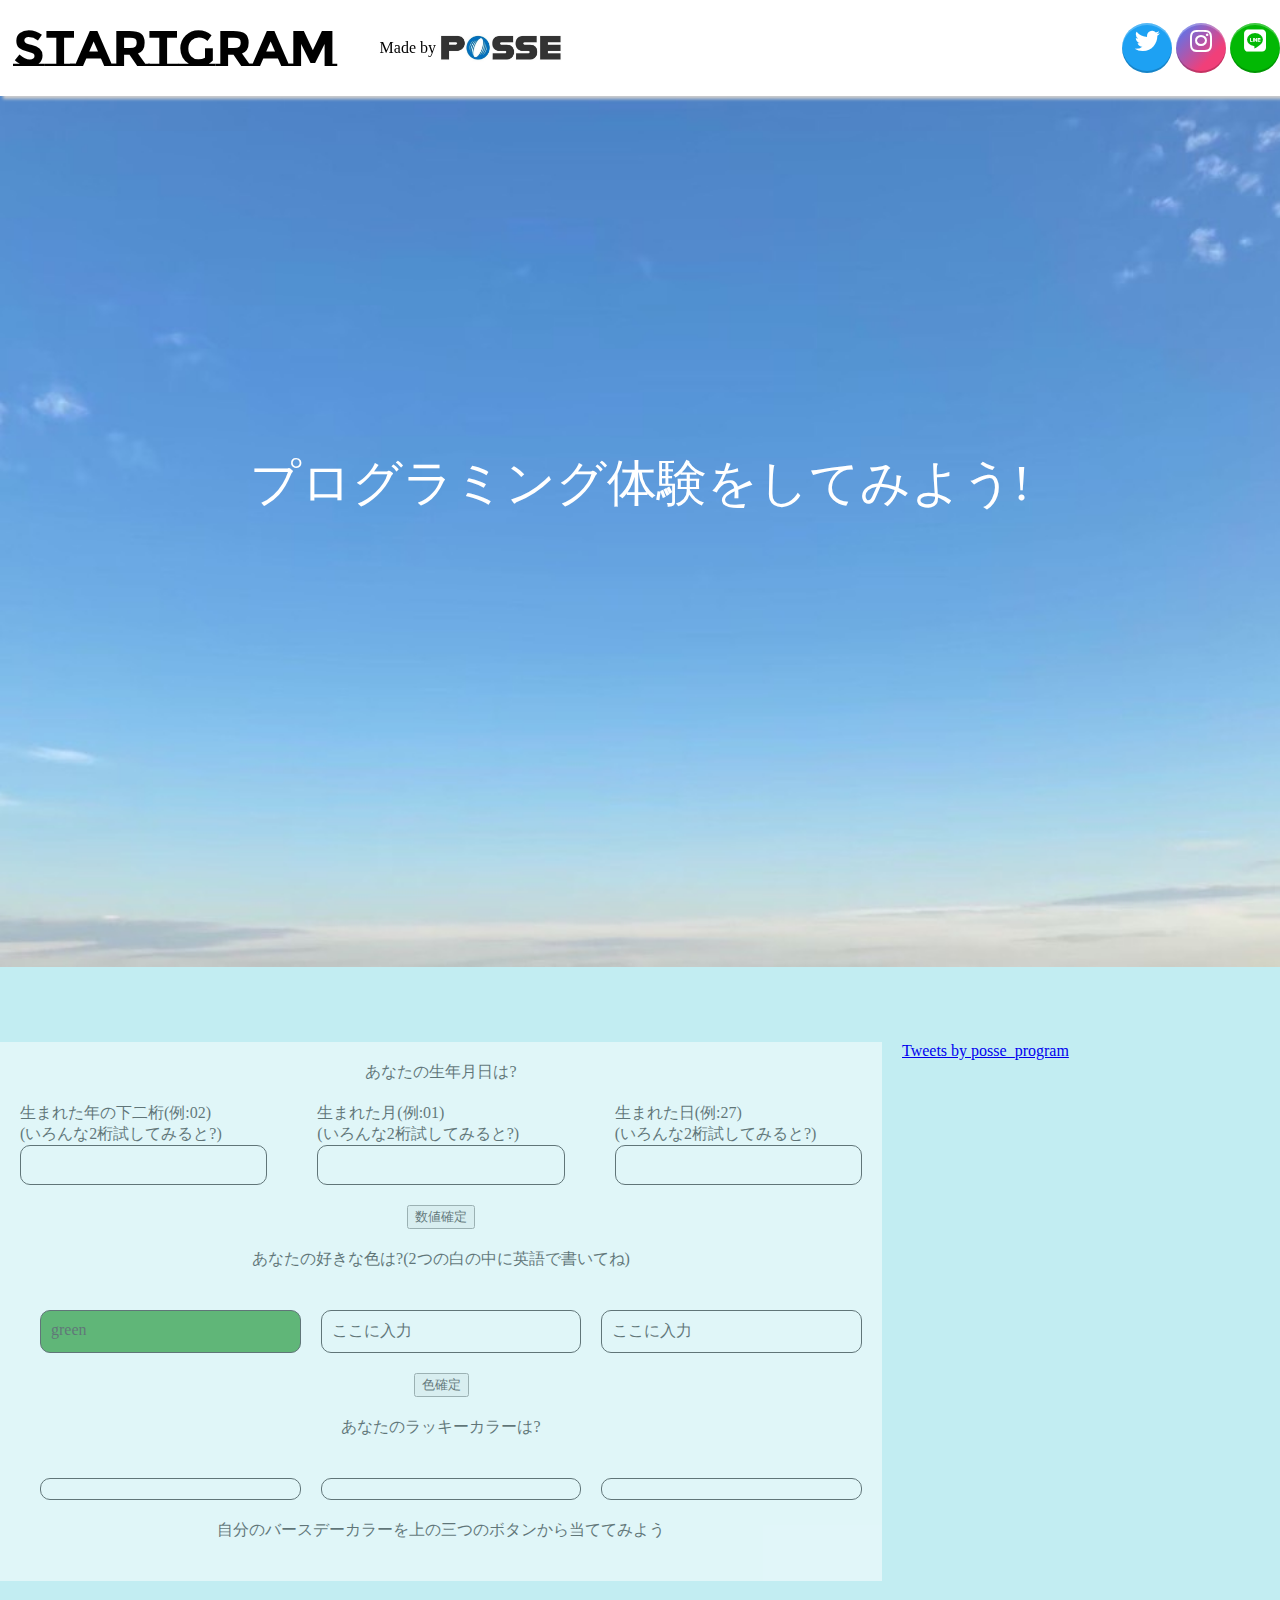
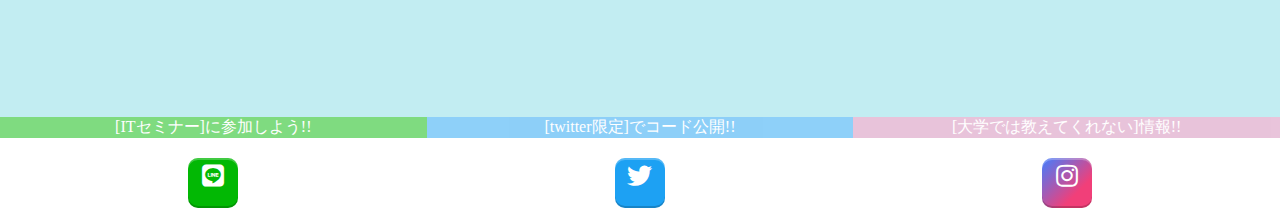
==== commit 621de0ed: "数字の追加" ====
--- a/index.html
+++ b/index.html
@@ -67,7 +67,7 @@
                             <div>生まれた月(例:01)<br>(いろんな2桁試してみると?)
                                 <div class="input" id="edit-month" contenteditable="true"></div>
                             </div>
-                            <div>生まれた日(例:27)<br>(いろんな二桁試してみると?)
+                            <div>生まれた日(例:27)<br>(いろんな2桁試してみると?)
                                 <div class="input" id="edit-date" contenteditable="true"></div>
                             </div>
                         </div>
@@ -75,7 +75,7 @@
                             <button id="decide-birth">数値確定</button>
                         </div>
                     </div>
-                    <div id="question1">あなたの好きな色は?(二つの白の中に英語で書いてね)
+                    <div id="question1">あなたの好きな色は?(2つの白の中に英語で書いてね)
                         <div id="choice-container1">
                             <div id="choice10">green</div>
                             <div id="choice11" contenteditable="true">ここに入力</div>
@@ -104,7 +104,7 @@
     <!-- section2-->
     <section id="share-section">
         <div class="explain-message">
-            <p>あなたが書いたカラーは、<span class="important-word">プログラミングのコード</span>として使われています!</p>
+            <p>あなたが入力した情報は、<span class="important-word">プログラミングのコード</span>として使われています!</p>
             <p>これはPOSSEの<span class="important-word">半年間の活動</span>で実際に作れるようになります!</p>
         </div>
         <div class="share-message">
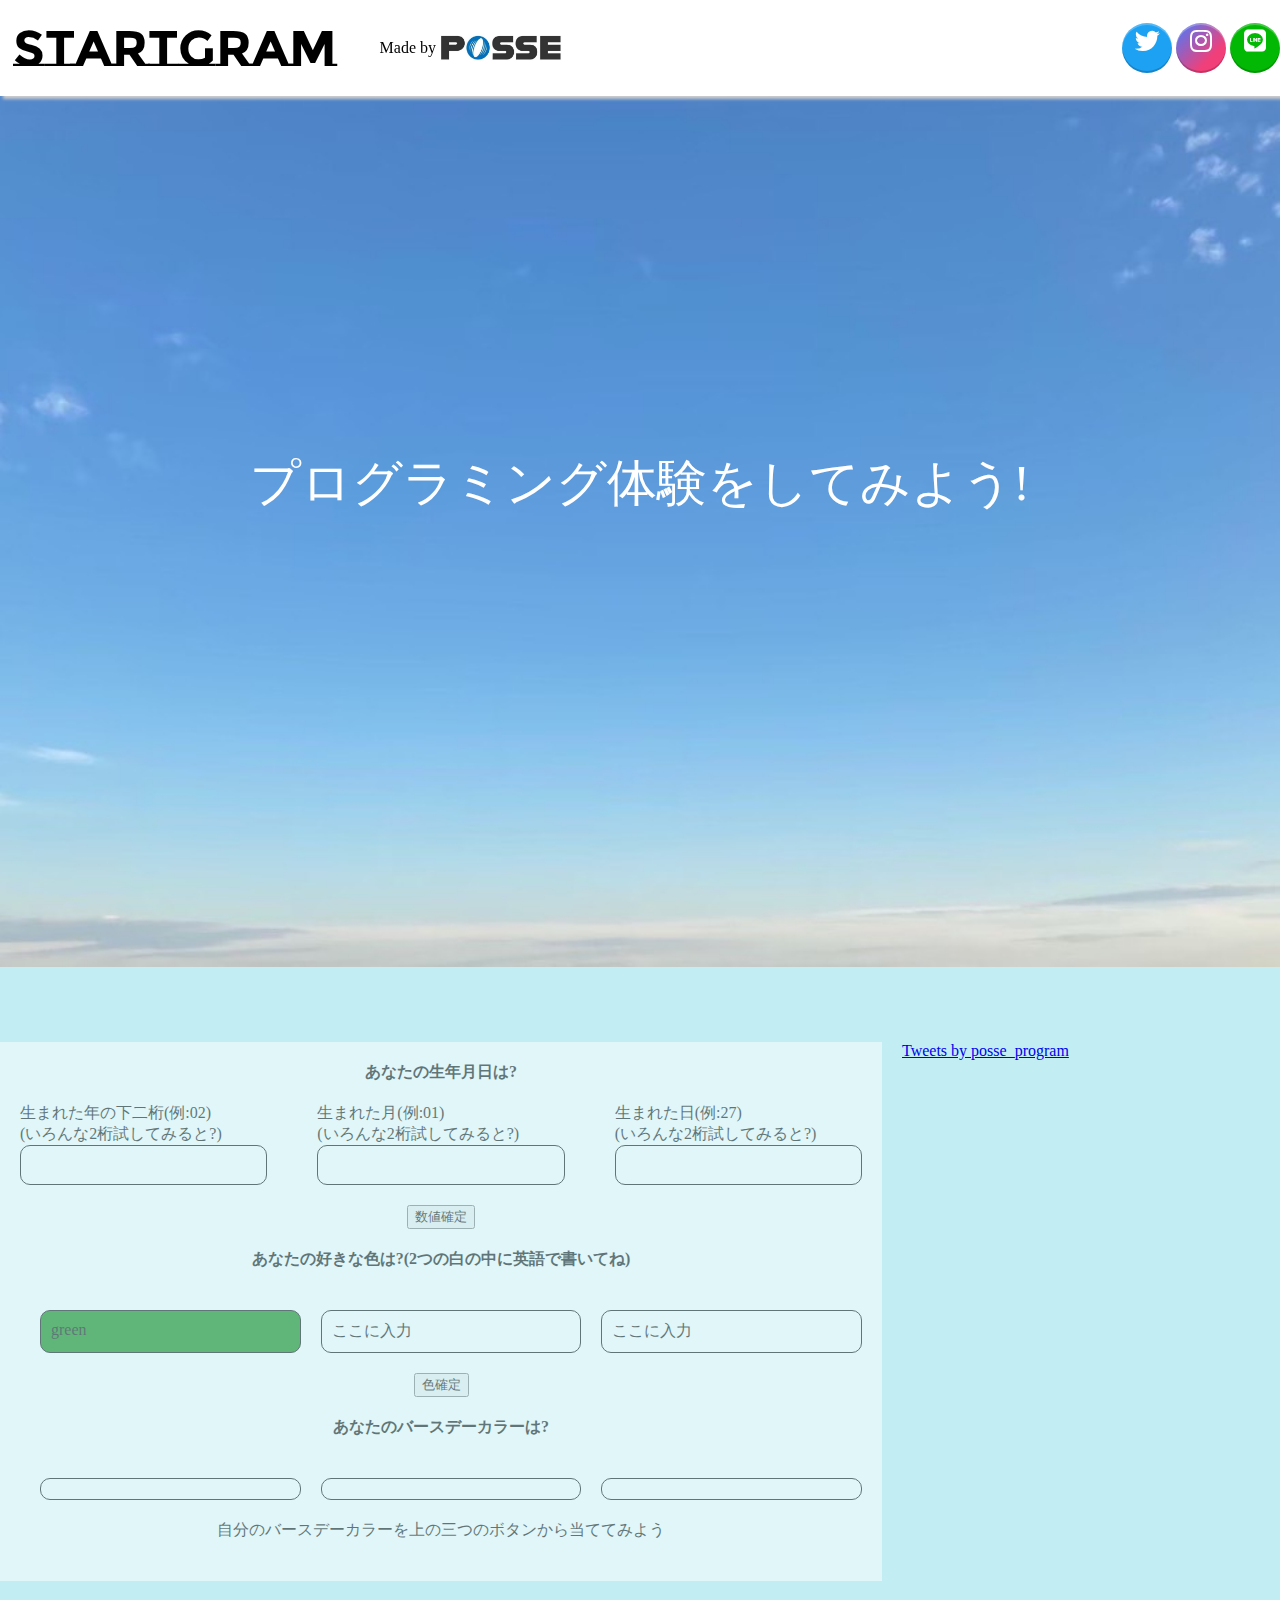
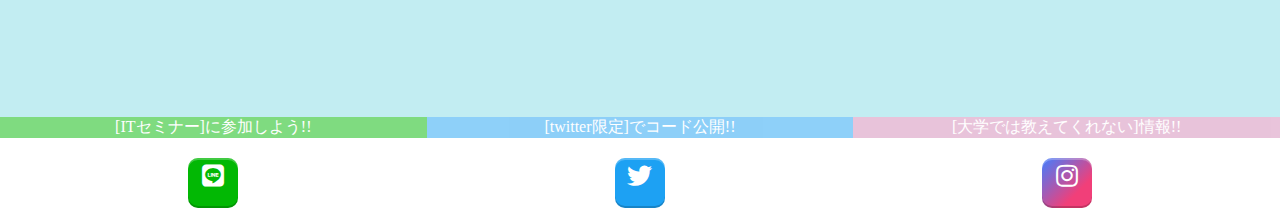
==== commit b3b8010d: "最後のこみっと" ====
--- a/index.html
+++ b/index.html
@@ -9,6 +9,7 @@
     <link rel="stylesheet" href="style.css">
     <link href="https://use.fontawesome.com/releases/v5.6.1/css/all.css" rel="stylesheet">
     <link href="https://fonts.googleapis.com/css?family=Montserrat+Subrayada" rel="stylesheet">
+    <link rel="stylesheet" href="//maxcdn.bootstrapcdn.com/font-awesome/4.3.0/css/font-awesome.min.css">
     <script type="text/javascript" src="https://code.jquery.com/jquery-1.12.4.min.js"></script>
     <title>Startgram</title>
 </head>
@@ -59,7 +60,10 @@
         <section class="main">
             <div id="main-container">
                 <div>
-                    <div id="question0">あなたの生年月日は?
+                    <div id="question0">
+                        <b>
+                          あなたの生年月日は?
+                        </b>
                         <div class="input-birth">
                             <div>生まれた年の下二桁(例:02)<br>(いろんな2桁試してみると?)
                                 <div class="input" id="edit-year" contenteditable="true"></div>
@@ -75,7 +79,10 @@
                             <button id="decide-birth">数値確定</button>
                         </div>
                     </div>
-                    <div id="question1">あなたの好きな色は?(2つの白の中に英語で書いてね)
+                    <div id="question1">
+                        <b>
+                          あなたの好きな色は?(2つの白の中に英語で書いてね)
+                        </b>
                         <div id="choice-container1">
                             <div id="choice10">green</div>
                             <div id="choice11" contenteditable="true">ここに入力</div>
@@ -85,7 +92,10 @@
                             <button id="decide-color">色確定</button>
                         </div>
                     </div>
-                    <div id="question2">あなたのラッキーカラーは?
+                    <div id="question2">
+                        <b>
+                          あなたのバースデーカラーは? 
+                        </b>
                         <div id="choice-container2">
                             <div id="choice20"></div>
                             <div id="choice21"></div>
@@ -108,13 +118,13 @@
             <p>これはPOSSEの<span class="important-word">半年間の活動</span>で実際に作れるようになります!</p>
         </div>
         <div class="share-message">
-            <span>↓あなたのラッキーカラーを共有↓</span>
+            <span>↓あなたバースデーカラーを共有↓</span>
         </div>
 
         <div class="share-button">
             <div id="tweet-share-container">
                 <div>
-                    <a id="tweet-share">Tweet</a>
+                    <a id="tweet-share">共有しよう</a>
                 </div>
             </div>
             <!-- 表示されない -->
--- a/style.css
+++ b/style.css
@@ -265,6 +265,20 @@
     .responsive-tweet {
         display: none;
     }
+    
+    #tweet-share {
+        cursor: pointer;
+        border-radius: 5px;
+        font-size: 12px;
+        padding: 6px;
+        font-weight: 500;
+        color: #FFF;
+        background-color: #00acee;
+    }
+    
+    .fa-twitter {
+        color: #FFF;
+    }
     /*///////// footer ///////////// */
     
     footer {
